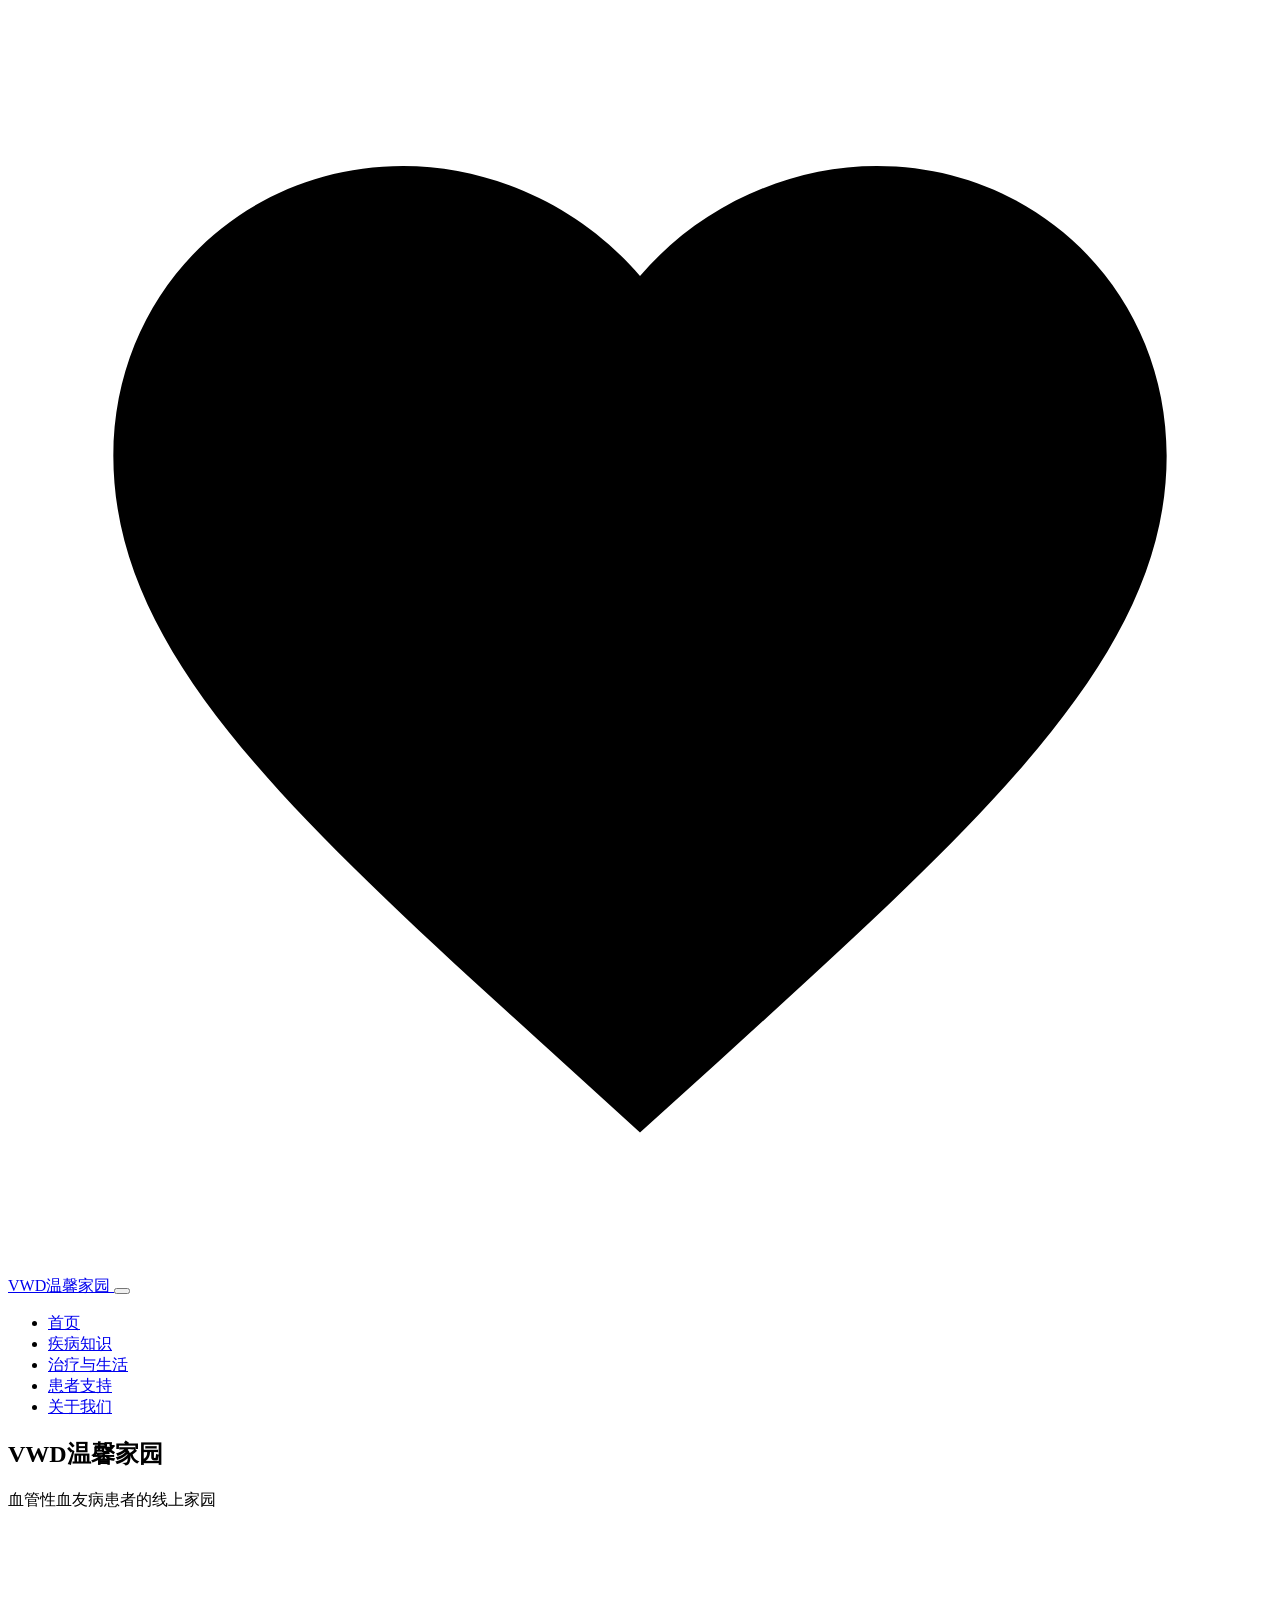
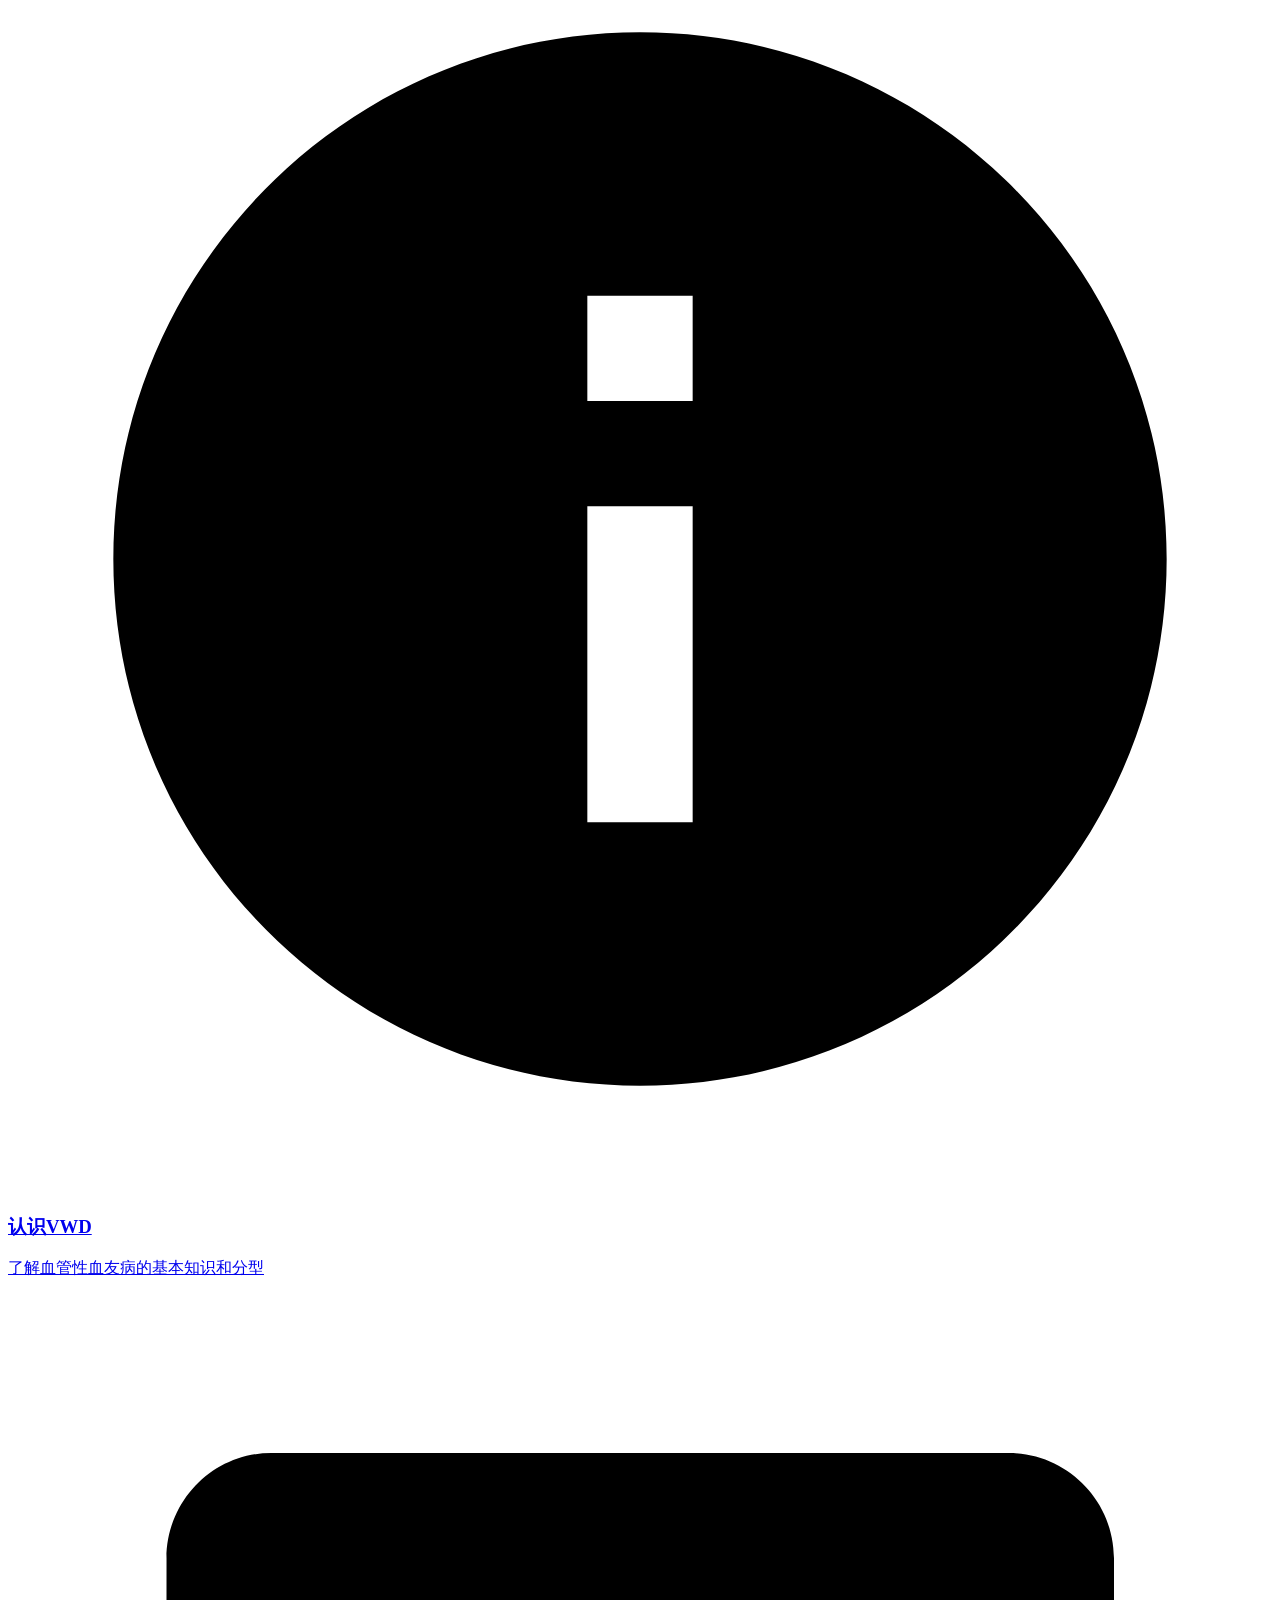
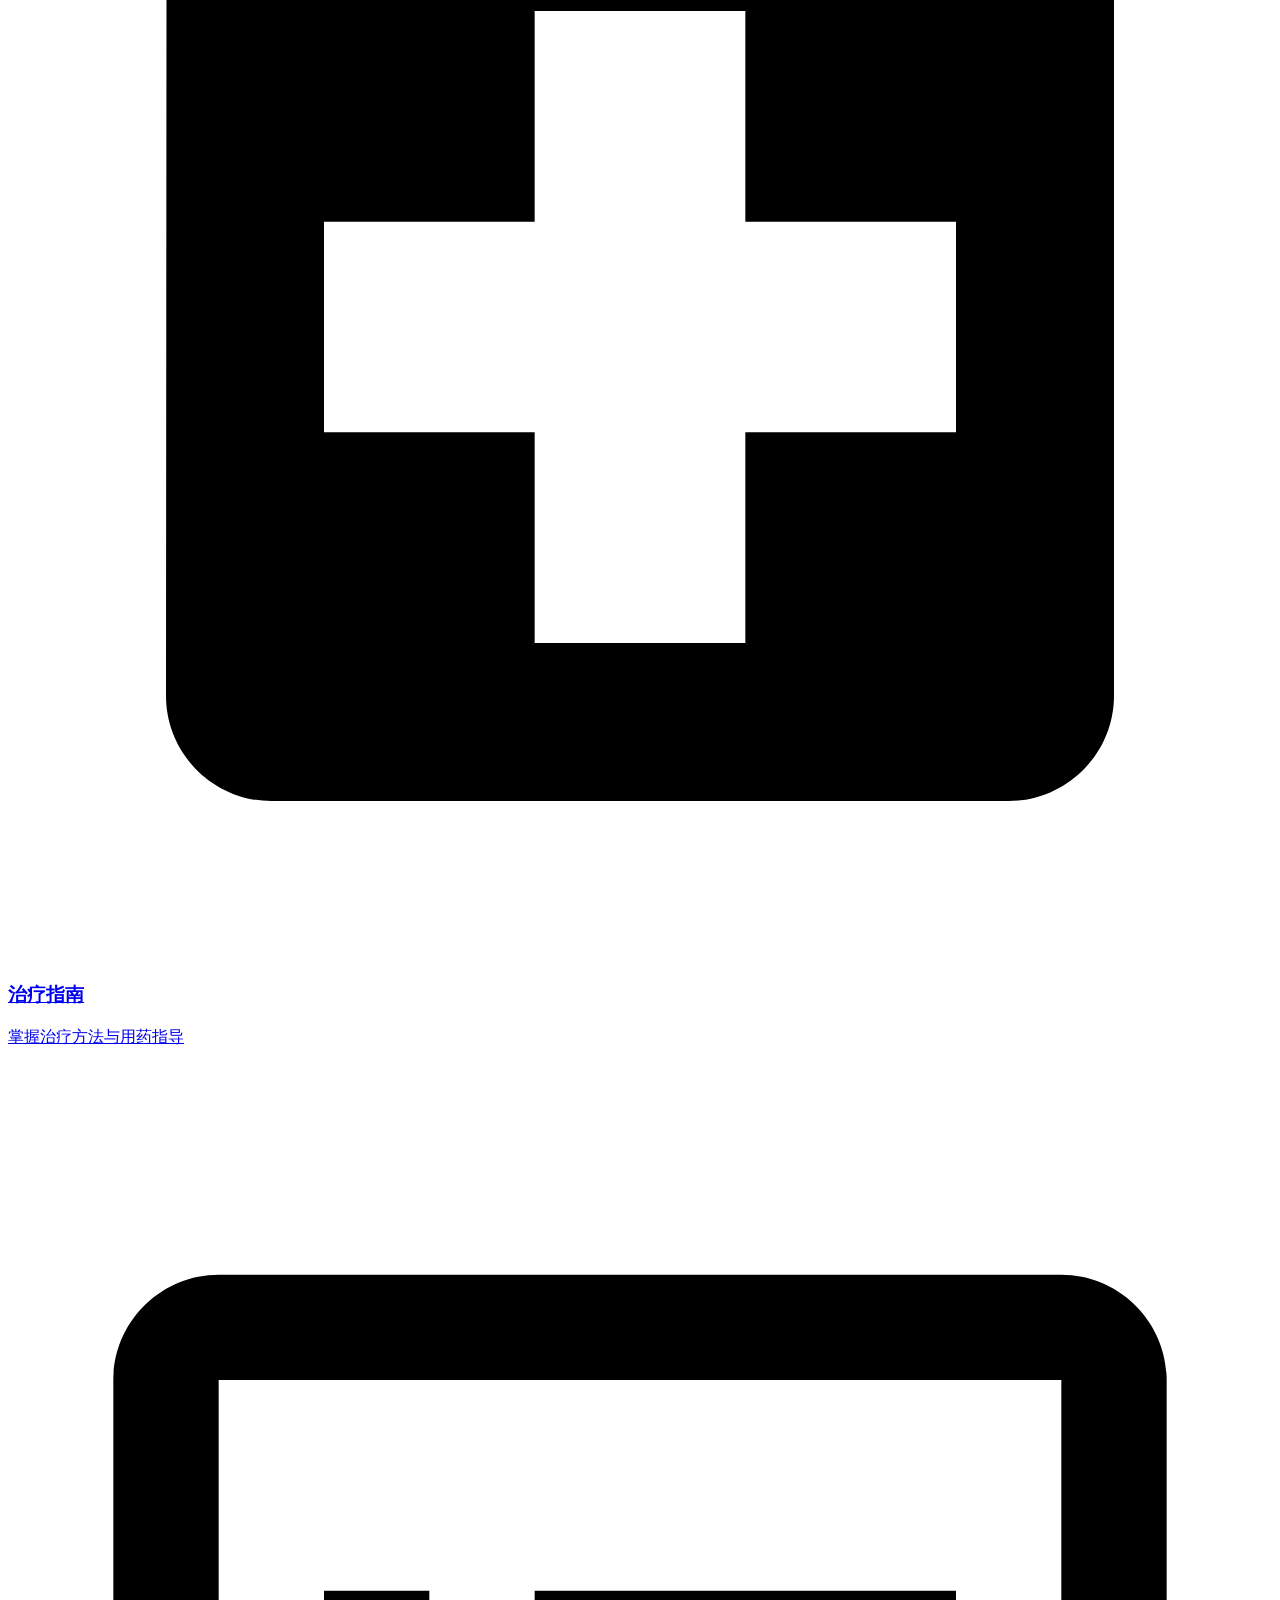
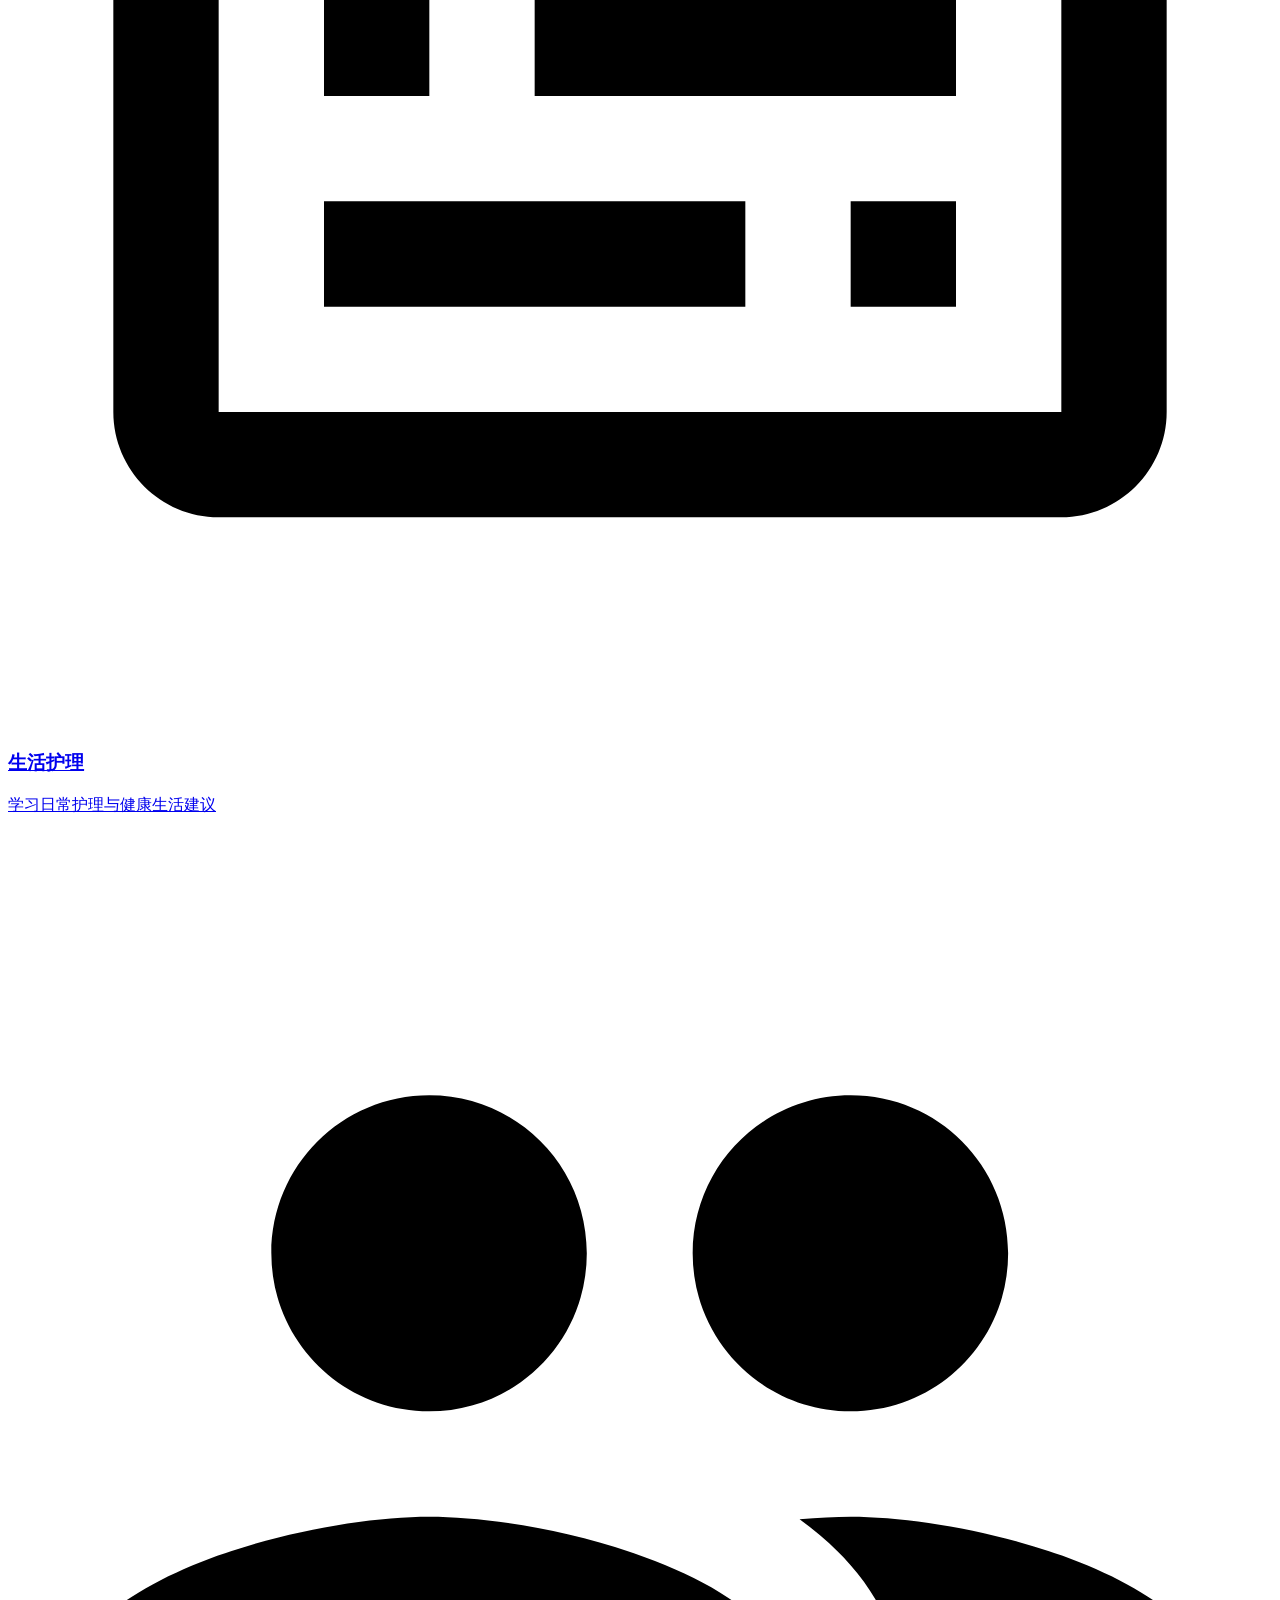
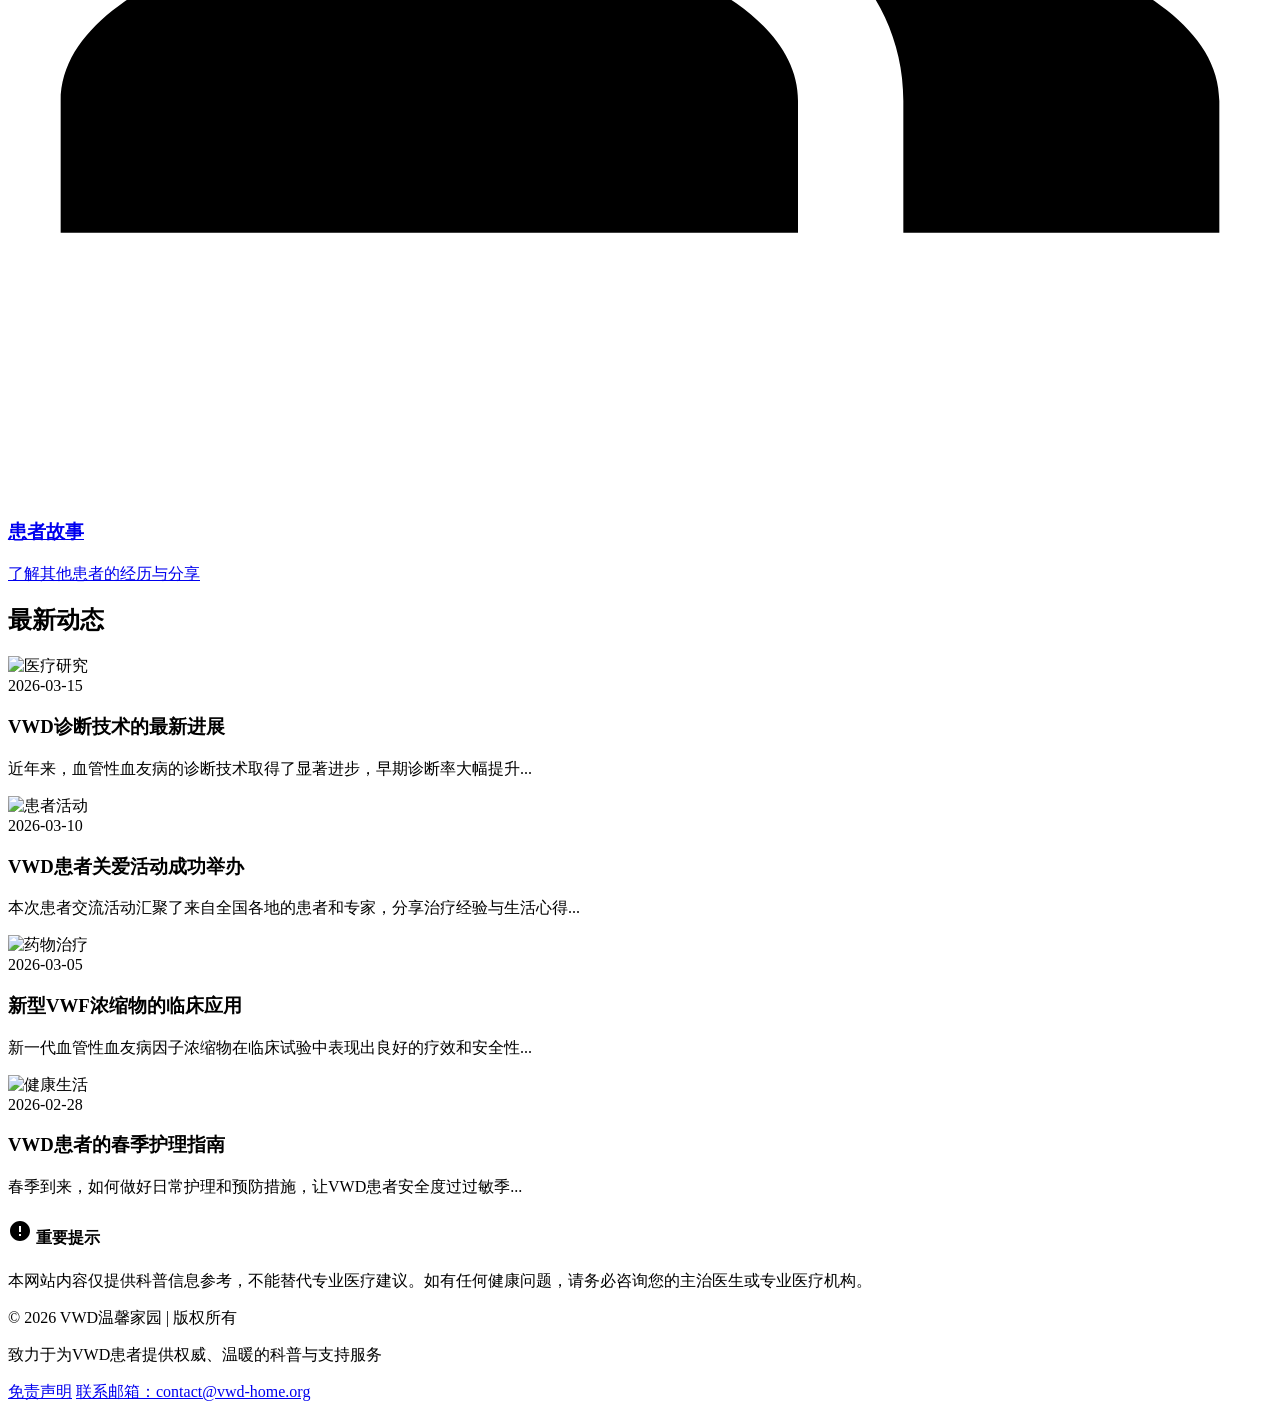
==== index.html @ 58e22995 "Add files via upload 首次上传" ====
<!DOCTYPE html>
<html lang="zh-CN">
<head>
  <meta charset="UTF-8">
  <meta name="viewport" content="width=device-width, initial-scale=1.0">
  <meta name="description" content="VWD温馨家园 - 血管性血友病患者的线上家园，提供权威的疾病知识、治疗信息、护理指南和心理支持">
  <meta name="keywords" content="血管性血友病,VWD,血友病,疾病知识,治疗指南,患者支持">
  <title>VWD温馨家园 - 血管性血友病患者的线上家园</title>
  <link rel="stylesheet" href="css/style.css">
</head>
<body>
  <!-- 顶部导航栏 -->
  <header>
    <nav class="nav-container">
      <a href="index.html" class="logo">
        <div class="logo-icon">
          <svg viewBox="0 0 24 24" xmlns="http://www.w3.org/2000/svg">
            <path d="M12 21.35l-1.45-1.32C5.4 15.36 2 12.28 2 8.5 2 5.42 4.42 3 7.5 3c1.74 0 3.41.81 4.5 2.09C13.09 3.81 14.76 3 16.5 3 19.58 3 22 5.42 22 8.5c0 3.78-3.4 6.86-8.55 11.54L12 21.35z"/>
          </svg>
        </div>
        VWD温馨家园
      </a>
      <button class="mobile-menu-btn" aria-label="菜单">
        <span></span>
        <span></span>
        <span></span>
      </button>
      <ul class="main-nav">
        <li><a href="index.html" class="active">首页</a></li>
        <li><a href="knowledge.html">疾病知识</a></li>
        <li><a href="treatment.html">治疗与生活</a></li>
        <li><a href="support.html">患者支持</a></li>
        <li><a href="about.html">关于我们</a></li>
      </ul>
    </nav>
  </header>

  <main>
    <!-- 英雄横幅 -->
    <section class="hero-banner">
      <div class="hero-content">
        <h1 class="hero-title">VWD温馨家园</h1>
        <p class="hero-subtitle">血管性血友病患者的线上家园</p>
      </div>
    </section>

    <!-- 快速入口 -->
    <div class="container">
      <div class="quick-links">
        <a href="knowledge.html" class="quick-link-card">
          <div class="icon">
            <svg viewBox="0 0 24 24" xmlns="http://www.w3.org/2000/svg">
              <path d="M12 2C6.48 2 2 6.48 2 12s4.48 10 10 10 10-4.48 10-10S17.52 2 12 2zm1 15h-2v-6h2v6zm0-8h-2V7h2v2z"/>
            </svg>
          </div>
          <h3>认识VWD</h3>
          <p>了解血管性血友病的基本知识和分型</p>
        </a>
        <a href="treatment.html" class="quick-link-card">
          <div class="icon">
            <svg viewBox="0 0 24 24" xmlns="http://www.w3.org/2000/svg">
              <path d="M19 3H5c-1.1 0-1.99.9-1.99 2L3 19c0 1.1.9 2 2 2h14c1.1 0 2-.9 2-2V5c0-1.1-.9-2-2-2zm-1 11h-4v4h-4v-4H6v-4h4V6h4v4h4v4z"/>
            </svg>
          </div>
          <h3>治疗指南</h3>
          <p>掌握治疗方法与用药指导</p>
        </a>
        <a href="treatment.html#daily" class="quick-link-card">
          <div class="icon">
            <svg viewBox="0 0 24 24" xmlns="http://www.w3.org/2000/svg">
              <path d="M20 4H4c-1.1 0-2 .9-2 2v12c0 1.1.9 2 2 2h16c1.1 0 2-.9 2-2V6c0-1.1-.9-2-2-2zm0 14H4V6h16v12zM6 10h2v2H6zm0 4h8v2H6zm10 0h2v2h-2zm-6-4h8v2h-8z"/>
            </svg>
          </div>
          <h3>生活护理</h3>
          <p>学习日常护理与健康生活建议</p>
        </a>
        <a href="support.html#stories" class="quick-link-card">
          <div class="icon">
            <svg viewBox="0 0 24 24" xmlns="http://www.w3.org/2000/svg">
              <path d="M16 11c1.66 0 2.99-1.34 2.99-3S17.66 5 16 5c-1.66 0-3 1.34-3 3s1.34 3 3 3zm-8 0c1.66 0 2.99-1.34 2.99-3S9.66 5 8 5C6.34 5 5 6.34 5 8s1.34 3 3 3zm0 2c-2.33 0-7 1.17-7 3.5V19h14v-2.5c0-2.33-4.67-3.5-7-3.5zm8 0c-.29 0-.62.02-.97.05 1.16.84 1.97 1.97 1.97 3.45V19h6v-2.5c0-2.33-4.67-3.5-7-3.5z"/>
            </svg>
          </div>
          <h3>患者故事</h3>
          <p>了解其他患者的经历与分享</p>
        </a>
      </div>
    </div>

    <!-- 最新动态 -->
    <section class="section">
      <div class="container">
        <h2 class="section-title">最新动态</h2>
        <div class="news-grid">
          <article class="news-card">
            <img src="https://images.unsplash.com/photo-1551076805-e1869033e561?ixlib=rb-4.0.3&auto=format&fit=crop&w=800&q=80" alt="医疗研究">
            <div class="news-content">
              <div class="date">2026-03-15</div>
              <h3>VWD诊断技术的最新进展</h3>
              <p>近年来，血管性血友病的诊断技术取得了显著进步，早期诊断率大幅提升...</p>
            </div>
          </article>
          <article class="news-card">
            <img src="https://images.unsplash.com/photo-1506905925346-21bda4d32df4?ixlib=rb-4.0.3&auto=format&fit=crop&w=800&q=80" alt="患者活动">
            <div class="news-content">
              <div class="date">2026-03-10</div>
              <h3>VWD患者关爱活动成功举办</h3>
              <p>本次患者交流活动汇聚了来自全国各地的患者和专家，分享治疗经验与生活心得...</p>
            </div>
          </article>
          <article class="news-card">
            <img src="https://images.unsplash.com/photo-1579684385127-1ef15d508118?ixlib=rb-4.0.3&auto=format&fit=crop&w=800&q=80" alt="药物治疗">
            <div class="news-content">
              <div class="date">2026-03-05</div>
              <h3>新型VWF浓缩物的临床应用</h3>
              <p>新一代血管性血友病因子浓缩物在临床试验中表现出良好的疗效和安全性...</p>
            </div>
          </article>
          <article class="news-card">
            <img src="https://images.unsplash.com/photo-1519494026892-80bbd2d6fd0d?ixlib=rb-4.0.3&auto=format&fit=crop&w=800&q=80" alt="健康生活">
            <div class="news-content">
              <div class="date">2026-02-28</div>
              <h3>VWD患者的春季护理指南</h3>
              <p>春季到来，如何做好日常护理和预防措施，让VWD患者安全度过过敏季...</p>
            </div>
          </article>
        </div>
      </div>
    </section>

    <!-- 重要提示 -->
    <section class="section">
      <div class="container">
        <div class="notice-box">
          <h4>
            <svg width="24" height="24" viewBox="0 0 24 24" fill="currentColor">
              <path d="M12 2C6.48 2 2 6.48 2 12s4.48 10 10 10 10-4.48 10-10S17.52 2 12 2zm1 15h-2v-2h2v2zm0-4h-2V7h2v6z"/>
            </svg>
            重要提示
          </h4>
          <p>本网站内容仅提供科普信息参考，不能替代专业医疗建议。如有任何健康问题，请务必咨询您的主治医生或专业医疗机构。</p>
        </div>
      </div>
    </section>
  </main>

  <!-- 页脚 -->
  <footer>
    <div class="footer-content">
      <p>&copy; 2026 VWD温馨家园 | 版权所有</p>
      <p>致力于为VWD患者提供权威、温暖的科普与支持服务</p>
      <div class="footer-links">
        <a href="about.html">免责声明</a>
        <a href="mailto:contact@vwd-home.org">联系邮箱：contact@vwd-home.org</a>
      </div>
    </div>
  </footer>

  <script src="js/main.js"></script>
</body>
</html>
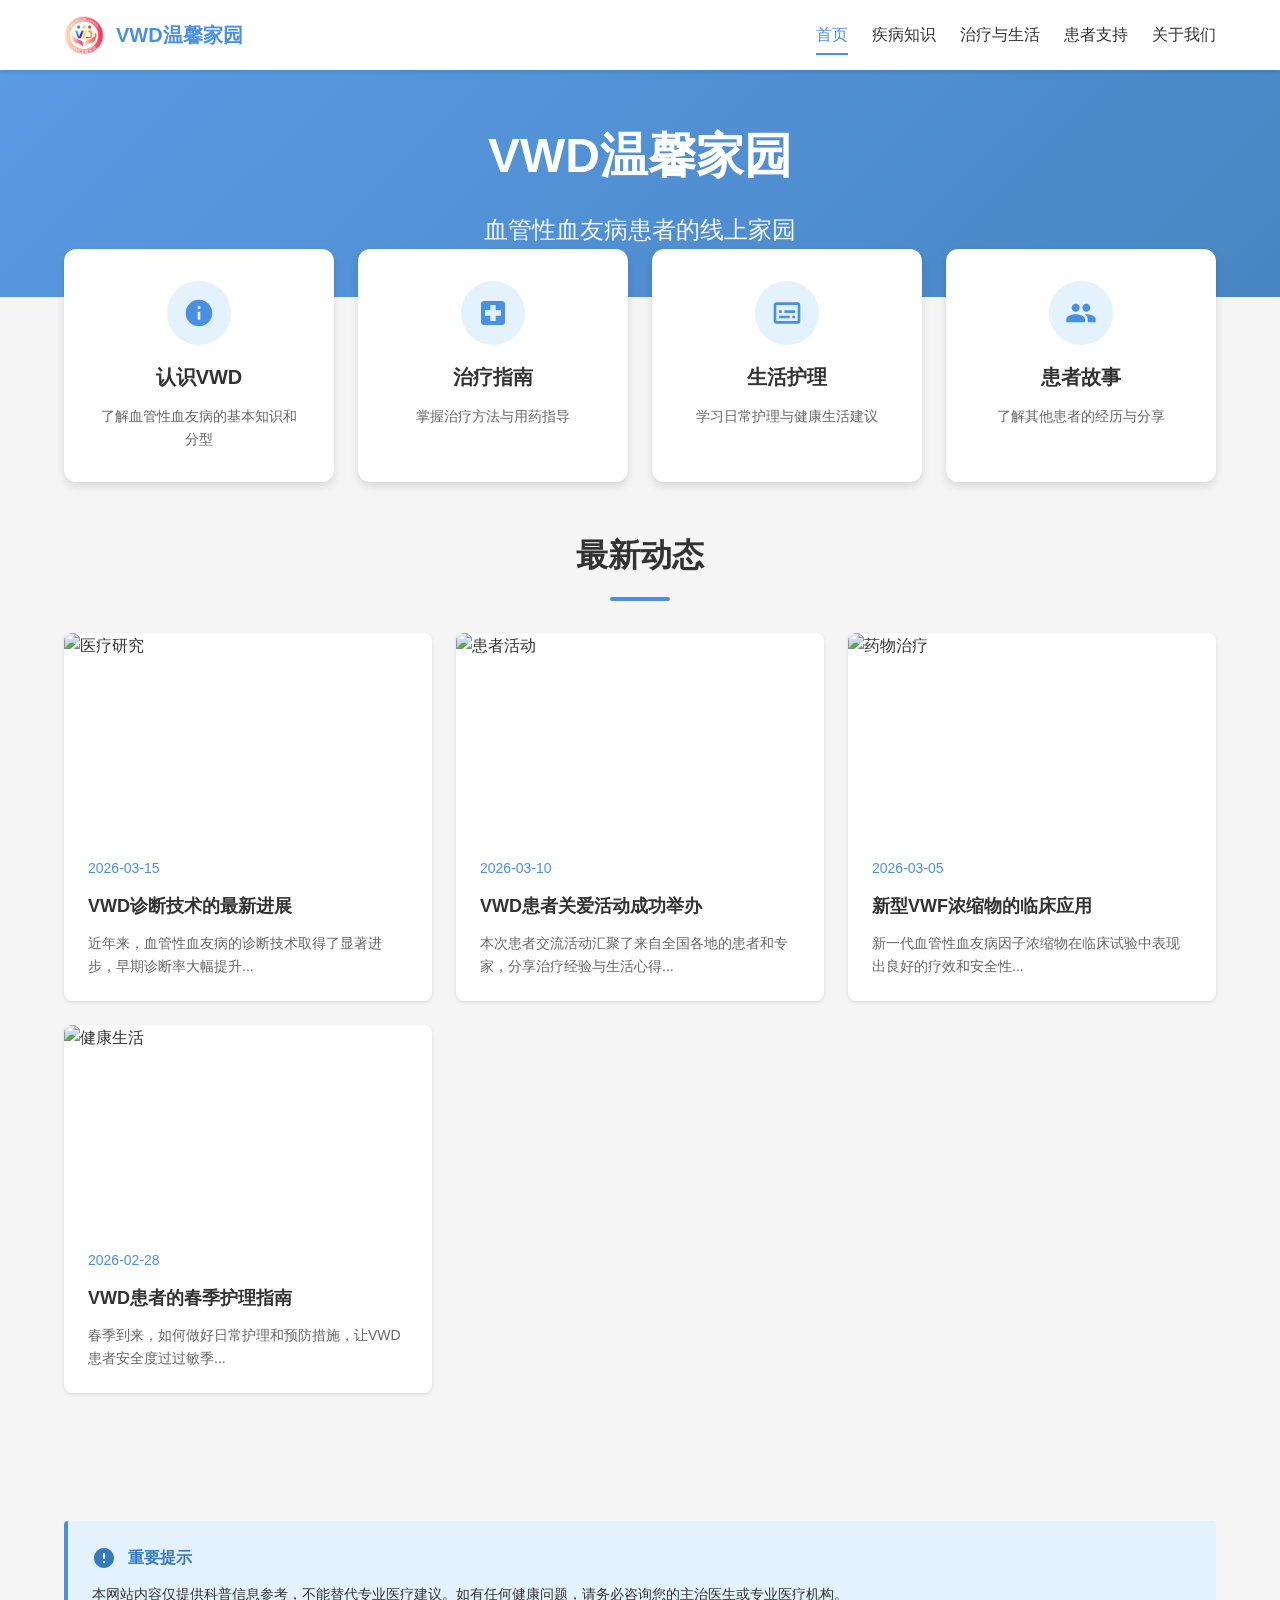
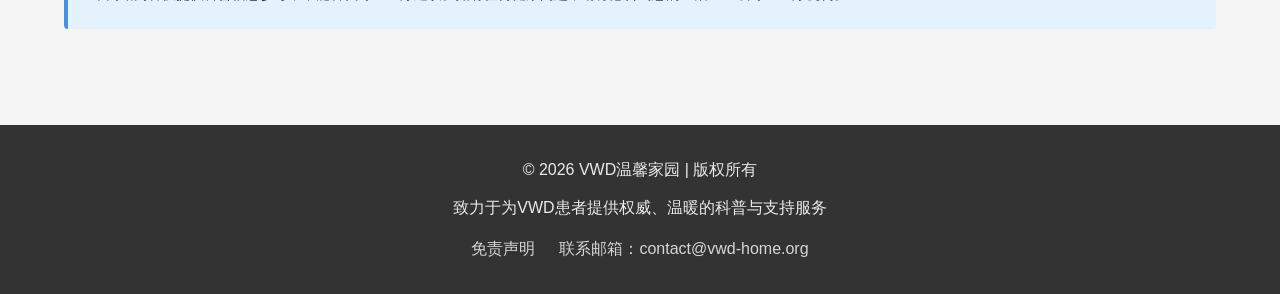
==== commit 7327a1f1: "Add files via upload" ====
--- a/index.html
+++ b/index.html
@@ -13,11 +13,7 @@
   <header>
     <nav class="nav-container">
       <a href="index.html" class="logo">
-        <div class="logo-icon">
-          <svg viewBox="0 0 24 24" xmlns="http://www.w3.org/2000/svg">
-            <path d="M12 21.35l-1.45-1.32C5.4 15.36 2 12.28 2 8.5 2 5.42 4.42 3 7.5 3c1.74 0 3.41.81 4.5 2.09C13.09 3.81 14.76 3 16.5 3 19.58 3 22 5.42 22 8.5c0 3.78-3.4 6.86-8.55 11.54L12 21.35z"/>
-          </svg>
-        </div>
+        <img src="images/logo.png" alt="VWD温馨家园Logo" class="logo-image">
         VWD温馨家园
       </a>
       <button class="mobile-menu-btn" aria-label="菜单">
--- a/css/style.css
+++ b/css/style.css
@@ -0,0 +1,897 @@
+/* ==========================================
+   VWD温馨家园 - 全局样式文件
+   Style Sheet for VWD Home
+   ========================================== */
+
+/* ===== 全局变量定义 ===== */
+:root {
+  /* 主色调 - 蓝色系 */
+  --primary-color: #4a90e2;
+  --primary-dark: #357abd;
+  --primary-light: #e3f2fd;
+  
+  /* 辅助色 */
+  --accent-green: #4CAF50;
+  --accent-orange: #ff9800;
+  --accent-red: #f44336;
+  
+  /* 文字颜色 */
+  --text-primary: #333333;
+  --text-secondary: #666666;
+  --text-light: #ffffff;
+  
+  /* 背景色 */
+  --bg-white: #ffffff;
+  --bg-gray: #f5f5f5;
+  --bg-light: #fafafa;
+  
+  /* 边框和阴影 */
+  --border-color: #dddddd;
+  --shadow-sm: 0 2px 4px rgba(0, 0, 0, 0.1);
+  --shadow-md: 0 4px 8px rgba(0, 0, 0, 0.12);
+  --shadow-lg: 0 8px 16px rgba(0, 0, 0, 0.15);
+  
+  /* 间距 */
+  --spacing-xs: 8px;
+  --spacing-sm: 12px;
+  --spacing-md: 16px;
+  --spacing-lg: 24px;
+  --spacing-xl: 32px;
+  --spacing-2xl: 48px;
+  
+  /* 字体大小 */
+  --font-size-sm: 14px;
+  --font-size-base: 16px;
+  --font-size-lg: 18px;
+  --font-size-xl: 20px;
+  --font-size-2xl: 24px;
+  --font-size-3xl: 32px;
+}
+
+/* ===== 基础样式重置 ===== */
+* {
+  margin: 0;
+  padding: 0;
+  box-sizing: border-box;
+}
+
+html {
+  scroll-behavior: smooth;
+}
+
+body {
+  font-family: 'Noto Sans SC', -apple-system, BlinkMacSystemFont, 'Segoe UI', 'Microsoft YaHei', sans-serif;
+  font-size: var(--font-size-base);
+  line-height: 1.6;
+  color: var(--text-primary);
+  background-color: var(--bg-gray);
+}
+
+a {
+  color: var(--primary-color);
+  text-decoration: none;
+  transition: color 0.3s ease;
+}
+
+a:hover {
+  color: var(--primary-dark);
+}
+
+img {
+  max-width: 100%;
+  height: auto;
+  display: block;
+}
+
+ul, ol {
+  list-style: none;
+}
+
+/* ===== 响应式断点 ===== */
+@media (max-width: 768px) {
+  :root {
+    --font-size-base: 14px;
+  }
+}
+
+/* ===== 导航栏样式 ===== */
+header {
+  background-color: var(--bg-white);
+  box-shadow: var(--shadow-sm);
+  position: fixed;
+  top: 0;
+  left: 0;
+  right: 0;
+  z-index: 1000;
+}
+
+.nav-container {
+  max-width: 1200px;
+  margin: 0 auto;
+  padding: 0 var(--spacing-lg);
+  display: flex;
+  justify-content: space-between;
+  align-items: center;
+  height: 70px;
+}
+
+.logo {
+  display: flex;
+  align-items: center;
+  gap: var(--spacing-sm);
+  font-size: var(--font-size-xl);
+  font-weight: bold;
+  color: var(--primary-color);
+}
+
+.logo-icon {
+  width: 40px;
+  height: 40px;
+  background: linear-gradient(135deg, var(--primary-color), var(--primary-light));
+  border-radius: 8px;
+  display: flex;
+  align-items: center;
+  justify-content: center;
+}
+
+.logo-icon svg {
+  width: 24px;
+  height: 24px;
+  fill: var(--text-light);
+}
+
+.logo-image {
+  width: 40px;
+  height: 40px;
+  object-fit: contain;
+}
+
+.main-nav {
+  display: flex;
+  gap: var(--spacing-lg);
+}
+
+.main-nav a {
+  color: var(--text-primary);
+  font-weight: 500;
+  padding: var(--spacing-sm) 0;
+  position: relative;
+}
+
+.main-nav a::after {
+  content: '';
+  position: absolute;
+  bottom: 0;
+  left: 0;
+  width: 0;
+  height: 2px;
+  background-color: var(--primary-color);
+  transition: width 0.3s ease;
+}
+
+.main-nav a:hover::after,
+.main-nav a.active::after {
+  width: 100%;
+}
+
+.main-nav a.active {
+  color: var(--primary-color);
+}
+
+/* 移动端汉堡菜单按钮 */
+.mobile-menu-btn {
+  display: none;
+  background: none;
+  border: none;
+  cursor: pointer;
+  padding: var(--spacing-sm);
+}
+
+.mobile-menu-btn span {
+  display: block;
+  width: 25px;
+  height: 3px;
+  background-color: var(--text-primary);
+  margin: 5px 0;
+  transition: all 0.3s ease;
+}
+
+/* 移动端导航 */
+@media (max-width: 768px) {
+  .mobile-menu-btn {
+    display: block;
+  }
+  
+  .main-nav {
+    position: absolute;
+    top: 70px;
+    left: 0;
+    right: 0;
+    background-color: var(--bg-white);
+    flex-direction: column;
+    padding: var(--spacing-lg);
+    gap: var(--spacing-md);
+    box-shadow: var(--shadow-md);
+    transform: translateY(-150%);
+    opacity: 0;
+    transition: all 0.3s ease;
+  }
+  
+  .main-nav.active {
+    transform: translateY(0);
+    opacity: 1;
+  }
+  
+  .main-nav a {
+    display: block;
+    padding: var(--spacing-sm) 0;
+  }
+  
+  .main-nav a::after {
+    display: none;
+  }
+}
+
+/* ===== 页面容器 ===== */
+main {
+  margin-top: 70px;
+  min-height: calc(100vh - 70px - 200px);
+}
+
+.container {
+  max-width: 1200px;
+  margin: 0 auto;
+  padding: 0 var(--spacing-lg);
+}
+
+.section {
+  padding: var(--spacing-2xl) 0;
+}
+
+.section-title {
+  font-size: var(--font-size-3xl);
+  font-weight: bold;
+  color: var(--text-primary);
+  text-align: center;
+  margin-bottom: var(--spacing-xl);
+  position: relative;
+}
+
+.section-title::after {
+  content: '';
+  display: block;
+  width: 60px;
+  height: 4px;
+  background-color: var(--primary-color);
+  margin: var(--spacing-md) auto 0;
+  border-radius: 2px;
+}
+
+/* ===== 英雄横幅 ===== */
+.hero-banner {
+  background: linear-gradient(135deg, var(--primary-color), var(--primary-dark));
+  color: var(--text-light);
+  text-align: center;
+  padding: var(--spacing-2xl) var(--spacing-lg);
+  background-size: cover;
+  background-position: center;
+  background-image: url('https://images.unsplash.com/photo-1576091160399-112ba8d25d1d?ixlib=rb-4.0.3&auto=format&fit=crop&w=2000&q=80');
+  position: relative;
+}
+
+.hero-banner::before {
+  content: '';
+  position: absolute;
+  top: 0;
+  left: 0;
+  right: 0;
+  bottom: 0;
+  background: linear-gradient(135deg, rgba(74, 144, 226, 0.9), rgba(53, 122, 189, 0.9));
+}
+
+.hero-content {
+  position: relative;
+  z-index: 1;
+}
+
+.hero-title {
+  font-size: 3rem;
+  font-weight: bold;
+  margin-bottom: var(--spacing-md);
+}
+
+.hero-subtitle {
+  font-size: 1.5rem;
+  opacity: 0.95;
+}
+
+@media (max-width: 768px) {
+  .hero-title {
+    font-size: 2rem;
+  }
+  
+  .hero-subtitle {
+    font-size: 1.2rem;
+  }
+}
+
+/* ===== 卡片样式 ===== */
+.card {
+  background-color: var(--bg-white);
+  border-radius: 8px;
+  box-shadow: var(--shadow-sm);
+  padding: var(--spacing-lg);
+  transition: transform 0.3s ease, box-shadow 0.3s ease;
+}
+
+.card:hover {
+  transform: translateY(-4px);
+  box-shadow: var(--shadow-lg);
+}
+
+/* ===== 快速入口卡片 ===== */
+.quick-links {
+  display: grid;
+  grid-template-columns: repeat(auto-fit, minmax(250px, 1fr));
+  gap: var(--spacing-lg);
+  margin-top: calc(-1 * var(--spacing-2xl));
+  position: relative;
+  z-index: 10;
+}
+
+.quick-link-card {
+  background-color: var(--bg-white);
+  border-radius: 12px;
+  padding: var(--spacing-xl);
+  text-align: center;
+  box-shadow: var(--shadow-md);
+  transition: all 0.3s ease;
+  text-decoration: none;
+  display: block;
+}
+
+.quick-link-card:hover {
+  transform: translateY(-8px);
+  box-shadow: var(--shadow-lg);
+}
+
+.quick-link-card .icon {
+  width: 64px;
+  height: 64px;
+  margin: 0 auto var(--spacing-md);
+  background-color: var(--primary-light);
+  border-radius: 50%;
+  display: flex;
+  align-items: center;
+  justify-content: center;
+}
+
+.quick-link-card .icon svg {
+  width: 32px;
+  height: 32px;
+  fill: var(--primary-color);
+}
+
+.quick-link-card h3 {
+  font-size: var(--font-size-xl);
+  color: var(--text-primary);
+  margin-bottom: var(--spacing-sm);
+}
+
+.quick-link-card p {
+  color: var(--text-secondary);
+  font-size: var(--font-size-sm);
+}
+
+/* ===== 最新动态卡片 ===== */
+.news-grid {
+  display: grid;
+  grid-template-columns: repeat(auto-fit, minmax(300px, 1fr));
+  gap: var(--spacing-lg);
+}
+
+.news-card {
+  background-color: var(--bg-white);
+  border-radius: 8px;
+  overflow: hidden;
+  box-shadow: var(--shadow-sm);
+  transition: all 0.3s ease;
+}
+
+.news-card:hover {
+  box-shadow: var(--shadow-lg);
+}
+
+.news-card img {
+  width: 100%;
+  height: 200px;
+  object-fit: cover;
+}
+
+.news-content {
+  padding: var(--spacing-lg);
+}
+
+.news-card .date {
+  color: var(--primary-color);
+  font-size: var(--font-size-sm);
+  font-weight: 500;
+  margin-bottom: var(--spacing-sm);
+}
+
+.news-card h3 {
+  font-size: var(--font-size-lg);
+  margin-bottom: var(--spacing-sm);
+}
+
+.news-card p {
+  color: var(--text-secondary);
+  font-size: var(--font-size-sm);
+}
+
+/* ===== 重要提示框 ===== */
+.notice-box {
+  background-color: var(--primary-light);
+  border-left: 4px solid var(--primary-color);
+  padding: var(--spacing-lg);
+  border-radius: 4px;
+  margin-top: var(--spacing-xl);
+}
+
+.notice-box h4 {
+  color: var(--primary-dark);
+  margin-bottom: var(--spacing-sm);
+  display: flex;
+  align-items: center;
+  gap: var(--spacing-sm);
+}
+
+.notice-box p {
+  color: var(--text-primary);
+  font-size: var(--font-size-sm);
+}
+
+/* ===== 侧边栏导航 ===== */
+.sidebar-layout {
+  display: grid;
+  grid-template-columns: 250px 1fr;
+  gap: var(--spacing-xl);
+  margin-top: var(--spacing-xl);
+}
+
+@media (max-width: 768px) {
+  .sidebar-layout {
+    grid-template-columns: 1fr;
+  }
+}
+
+.sidebar-nav {
+  background-color: var(--bg-white);
+  border-radius: 8px;
+  box-shadow: var(--shadow-sm);
+  padding: var(--spacing-lg);
+  position: sticky;
+  top: 90px;
+  max-height: calc(100vh - 110px);
+  overflow-y: auto;
+}
+
+@media (max-width: 768px) {
+  .sidebar-nav {
+    position: static;
+    max-height: none;
+  }
+}
+
+.sidebar-nav h3 {
+  font-size: var(--font-size-lg);
+  margin-bottom: var(--spacing-lg);
+  color: var(--primary-color);
+  border-bottom: 2px solid var(--primary-light);
+  padding-bottom: var(--spacing-sm);
+}
+
+.sidebar-nav ul li {
+  margin-bottom: var(--spacing-sm);
+}
+
+.sidebar-nav a {
+  display: block;
+  padding: var(--spacing-sm) var(--spacing-md);
+  color: var(--text-primary);
+  border-radius: 4px;
+  transition: all 0.3s ease;
+}
+
+.sidebar-nav a:hover,
+.sidebar-nav a.active {
+  background-color: var(--primary-light);
+  color: var(--primary-color);
+}
+
+.content-section {
+  background-color: var(--bg-white);
+  border-radius: 8px;
+  box-shadow: var(--shadow-sm);
+  padding: var(--spacing-xl);
+  margin-bottom: var(--spacing-lg);
+}
+
+.content-section h2 {
+  font-size: var(--font-size-2xl);
+  color: var(--primary-color);
+  margin-bottom: var(--spacing-lg);
+  padding-bottom: var(--spacing-sm);
+  border-bottom: 2px solid var(--primary-light);
+}
+
+.content-section h3 {
+  font-size: var(--font-size-xl);
+  color: var(--text-primary);
+  margin-top: var(--spacing-lg);
+  margin-bottom: var(--spacing-md);
+}
+
+.content-section p {
+  margin-bottom: var(--spacing-md);
+  color: var(--text-secondary);
+}
+
+.content-section ul,
+.content-section ol {
+  margin-bottom: var(--spacing-md);
+  padding-left: var(--spacing-lg);
+}
+
+.content-section li {
+  margin-bottom: var(--spacing-sm);
+  color: var(--text-secondary);
+}
+
+.content-section li::marker {
+  color: var(--primary-color);
+}
+
+/* ===== 表格样式 ===== */
+.vwd-table {
+  width: 100%;
+  border-collapse: collapse;
+  margin: var(--spacing-lg) 0;
+  box-shadow: var(--shadow-sm);
+  border-radius: 8px;
+  overflow: hidden;
+}
+
+.vwd-table thead {
+  background-color: var(--primary-color);
+  color: var(--text-light);
+}
+
+.vwd-table th,
+.vwd-table td {
+  padding: var(--spacing-md);
+  text-align: left;
+  border-bottom: 1px solid var(--border-color);
+}
+
+.vwd-table th {
+  font-weight: 600;
+}
+
+.vwd-table tbody tr:hover {
+  background-color: var(--primary-light);
+}
+
+.vwd-table tbody tr:last-child td {
+  border-bottom: none;
+}
+
+/* ===== 治疗区块样式 ===== */
+.treatment-block {
+  border-left: 4px solid var(--primary-color);
+  padding-left: var(--spacing-lg);
+  margin-bottom: var(--spacing-lg);
+}
+
+.warning-block {
+  border-left-color: var(--accent-red);
+  background-color: #fff5f5;
+  padding: var(--spacing-lg);
+  border-radius: 4px;
+  margin: var(--spacing-lg) 0;
+}
+
+.warning-block h4 {
+  color: var(--accent-red);
+  margin-bottom: var(--spacing-sm);
+}
+
+.success-block {
+  border-left-color: var(--accent-green);
+  background-color: #f0f9f0;
+  padding: var(--spacing-lg);
+  border-radius: 4px;
+  margin: var(--spacing-lg) 0;
+}
+
+.success-block h4 {
+  color: var(--accent-green);
+  margin-bottom: var(--spacing-sm);
+}
+
+/* ===== FAQ折叠面板 ===== */
+.faq-item {
+  background-color: var(--bg-white);
+  border-radius: 8px;
+  margin-bottom: var(--spacing-md);
+  box-shadow: var(--shadow-sm);
+  overflow: hidden;
+}
+
+.faq-question {
+  width: 100%;
+  background: none;
+  border: none;
+  padding: var(--spacing-lg);
+  text-align: left;
+  font-size: var(--font-size-lg);
+  font-weight: 500;
+  color: var(--text-primary);
+  cursor: pointer;
+  display: flex;
+  justify-content: space-between;
+  align-items: center;
+  transition: background-color 0.3s ease;
+}
+
+.faq-question:hover {
+  background-color: var(--bg-gray);
+}
+
+.faq-question::after {
+  content: '+';
+  font-size: 24px;
+  font-weight: bold;
+  color: var(--primary-color);
+  transition: transform 0.3s ease;
+}
+
+.faq-item.active .faq-question::after {
+  transform: rotate(45deg);
+}
+
+.faq-answer {
+  max-height: 0;
+  overflow: hidden;
+  transition: max-height 0.3s ease;
+}
+
+.faq-item.active .faq-answer {
+  max-height: 500px;
+}
+
+.faq-answer-content {
+  padding: 0 var(--spacing-lg) var(--spacing-lg);
+  color: var(--text-secondary);
+  line-height: 1.8;
+}
+
+/* ===== 资源链接样式 ===== */
+.resource-link {
+  display: flex;
+  align-items: center;
+  gap: var(--spacing-md);
+  background-color: var(--bg-white);
+  padding: var(--spacing-lg);
+  border-radius: 8px;
+  box-shadow: var(--shadow-sm);
+  margin-bottom: var(--spacing-md);
+  transition: all 0.3s ease;
+}
+
+.resource-link:hover {
+  transform: translateX(8px);
+  box-shadow: var(--shadow-md);
+}
+
+.resource-link .icon {
+  width: 48px;
+  height: 48px;
+  background-color: var(--primary-light);
+  border-radius: 8px;
+  display: flex;
+  align-items: center;
+  justify-content: center;
+  flex-shrink: 0;
+}
+
+.resource-link .icon svg {
+  width: 24px;
+  height: 24px;
+  fill: var(--primary-color);
+}
+
+.resource-link h4 {
+  color: var(--primary-color);
+  margin-bottom: var(--spacing-xs);
+}
+
+.resource-link p {
+  color: var(--text-secondary);
+  font-size: var(--font-size-sm);
+}
+
+/* ===== 患者故事样式 ===== */
+.story-card {
+  background-color: var(--bg-white);
+  border-radius: 8px;
+  box-shadow: var(--shadow-sm);
+  padding: var(--spacing-xl);
+  margin-bottom: var(--spacing-lg);
+  border-left: 4px solid var(--primary-color);
+}
+
+.story-card h4 {
+  font-size: var(--font-size-xl);
+  color: var(--text-primary);
+  margin-bottom: var(--spacing-sm);
+}
+
+.story-card .date {
+  color: var(--primary-color);
+  font-size: var(--font-size-sm);
+  margin-bottom: var(--spacing-md);
+}
+
+.story-card p {
+  color: var(--text-secondary);
+  line-height: 1.8;
+}
+
+/* ===== 关于我们样式 ===== */
+.about-content {
+  background-color: var(--bg-white);
+  border-radius: 8px;
+  box-shadow: var(--shadow-sm);
+  padding: var(--spacing-2xl);
+  margin-top: var(--spacing-xl);
+}
+
+.about-content h2 {
+  font-size: var(--font-size-2xl);
+  color: var(--primary-color);
+  margin-bottom: var(--spacing-lg);
+  text-align: center;
+}
+
+.about-content p {
+  margin-bottom: var(--spacing-lg);
+  color: var(--text-secondary);
+  line-height: 1.8;
+  text-align: justify;
+}
+
+.mission-box {
+  background: linear-gradient(135deg, var(--primary-light), #fff);
+  padding: var(--spacing-xl);
+  border-radius: 8px;
+  margin: var(--spacing-xl) 0;
+}
+
+.mission-box h3 {
+  color: var(--primary-color);
+  font-size: var(--font-size-xl);
+  margin-bottom: var(--spacing-md);
+  text-align: center;
+}
+
+.disclaimer-box {
+  background-color: #fff5f5;
+  border-left: 4px solid var(--accent-red);
+  padding: var(--spacing-xl);
+  border-radius: 4px;
+  margin-top: var(--spacing-xl);
+}
+
+.disclaimer-box h3 {
+  color: var(--accent-red);
+  font-size: var(--font-size-xl);
+  margin-bottom: var(--spacing-md);
+}
+
+.disclaimer-box p {
+  color: var(--text-primary);
+  font-size: var(--font-size-sm);
+  line-height: 1.8;
+}
+
+/* ===== 页脚样式 ===== */
+footer {
+  background-color: var(--text-primary);
+  color: var(--text-light);
+  padding: var(--spacing-xl) 0;
+  margin-top: var(--spacing-2xl);
+}
+
+.footer-content {
+  max-width: 1200px;
+  margin: 0 auto;
+  padding: 0 var(--spacing-lg);
+  text-align: center;
+}
+
+.footer-content p {
+  margin-bottom: var(--spacing-sm);
+  opacity: 0.9;
+}
+
+.footer-links {
+  display: flex;
+  justify-content: center;
+  gap: var(--spacing-lg);
+  margin-top: var(--spacing-md);
+  flex-wrap: wrap;
+}
+
+.footer-links a {
+  color: var(--text-light);
+  opacity: 0.8;
+}
+
+.footer-links a:hover {
+  opacity: 1;
+  color: var(--text-light);
+}
+
+/* ===== 工具类 ===== */
+.text-center {
+  text-align: center;
+}
+
+.text-primary {
+  color: var(--primary-color);
+}
+
+.text-muted {
+  color: var(--text-secondary);
+}
+
+.mt-2 {
+  margin-top: var(--spacing-lg);
+}
+
+.mb-2 {
+  margin-bottom: var(--spacing-lg);
+}
+
+/* ===== 响应式调整 ===== */
+@media (max-width: 768px) {
+  .container {
+    padding: 0 var(--spacing-md);
+  }
+  
+  .section {
+    padding: var(--spacing-xl) 0;
+  }
+  
+  .section-title {
+    font-size: var(--font-size-2xl);
+  }
+  
+  .content-section {
+    padding: var(--spacing-lg);
+  }
+  
+  .hero-banner {
+    padding: var(--spacing-xl) var(--spacing-md);
+  }
+  
+  .vwd-table {
+    font-size: var(--font-size-sm);
+  }
+  
+  .vwd-table th,
+  .vwd-table td {
+    padding: var(--spacing-sm);
+  }
+}
